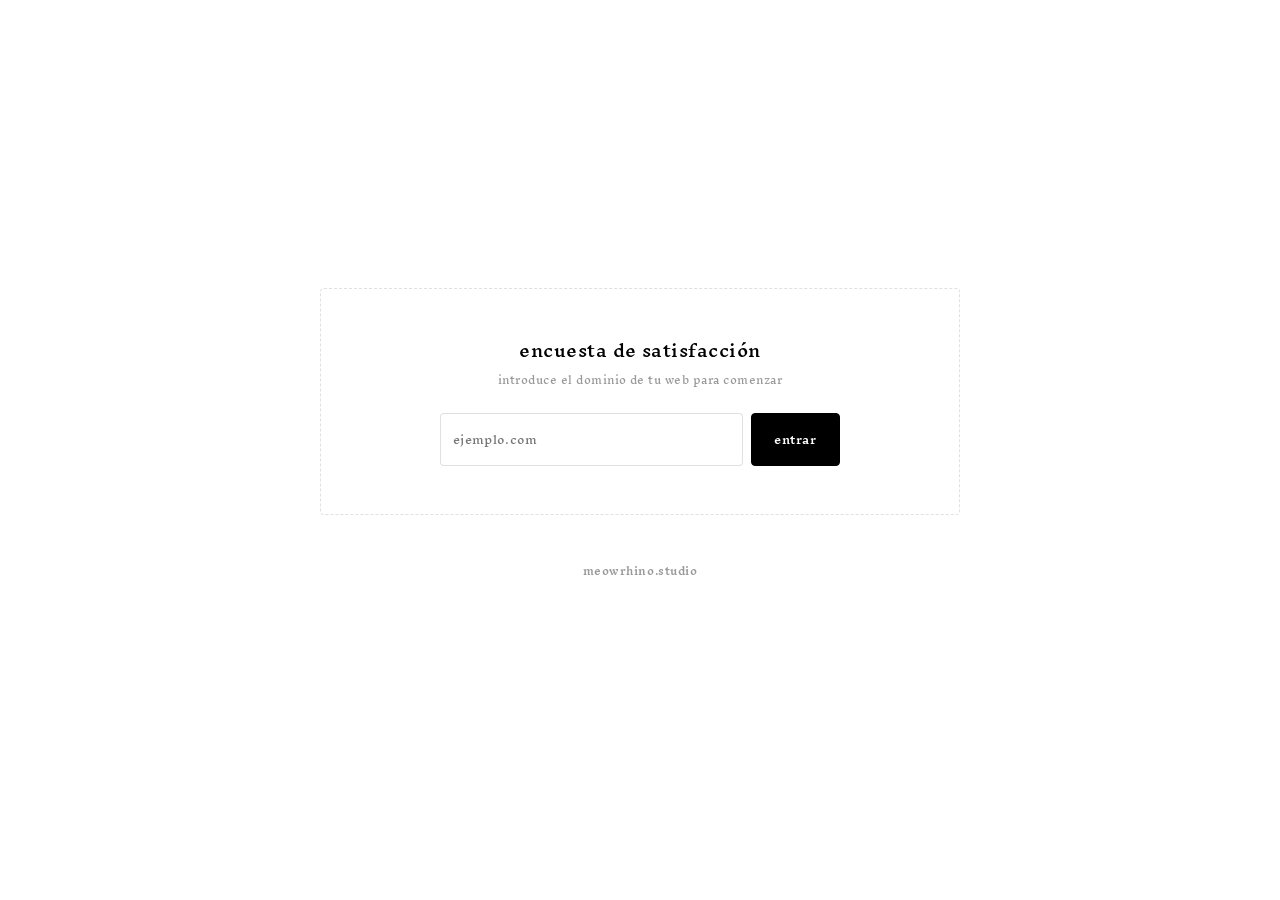
==== index.html @ 2e50a3ef "encuesta de satisfacción con cupones de descuento survey flow (domain validation → 5 questions → cou" ====
<!DOCTYPE html>
<html lang="es">
<head>
  <meta charset="UTF-8">
  <meta name="viewport" content="width=device-width, initial-scale=1.0">
  <title>encuesta · meowrhino.studio</title>
  <meta name="description" content="encuesta de satisfacción para clientes de meowrhino.studio">
  <meta property="og:title" content="encuesta · meowrhino.studio">
  <meta property="og:description" content="encuesta de satisfacción para clientes de meowrhino.studio">
  <meta property="og:type" content="website">
  <meta name="twitter:card" content="summary">
  <link rel="icon" href="favicon.ico" type="image/x-icon">
  <link rel="preconnect" href="https://fonts.googleapis.com">
  <link rel="preconnect" href="https://fonts.gstatic.com" crossorigin>
  <link href="https://fonts.googleapis.com/css2?family=Inknut+Antiqua:wght@400;500;600;700&display=swap" rel="stylesheet">
  <link rel="stylesheet" href="styles.css">
</head>
<body>
  <div class="container">

    <!-- Step 1: Domain -->
    <div id="stepDomain" class="step active">
      <div class="domain-card">
        <h3>encuesta de satisfacción</h3>
        <p>introduce el dominio de tu web para comenzar</p>
        <div class="domain-input-group">
          <input type="text" id="domainInput" placeholder="ejemplo.com">
          <button class="btn-primary" id="btnValidate">entrar</button>
        </div>
      </div>
    </div>

    <!-- Step 2: Survey -->
    <div id="stepSurvey" class="step">
      <div class="survey-header">
        <h3>cuéntanos tu experiencia</h3>
        <p class="survey-domain" id="surveyDomain"></p>
      </div>

      <div class="question-card">
        <h4>valoración general</h4>
        <div class="rating-buttons" data-question="general">
          <button class="rating-btn" data-value="0">0</button>
          <button class="rating-btn" data-value="2">2</button>
          <button class="rating-btn" data-value="4">4</button>
          <button class="rating-btn" data-value="6">6</button>
          <button class="rating-btn" data-value="8">8</button>
          <button class="rating-btn" data-value="10">10</button>
        </div>
        <textarea data-comment="general" placeholder="comentario opcional..."></textarea>
      </div>

      <div class="question-card">
        <h4>valoración del trato</h4>
        <div class="rating-buttons" data-question="trato">
          <button class="rating-btn" data-value="0">0</button>
          <button class="rating-btn" data-value="2">2</button>
          <button class="rating-btn" data-value="4">4</button>
          <button class="rating-btn" data-value="6">6</button>
          <button class="rating-btn" data-value="8">8</button>
          <button class="rating-btn" data-value="10">10</button>
        </div>
        <textarea data-comment="trato" placeholder="comentario opcional..."></textarea>
      </div>

      <div class="question-card">
        <h4>valoración del diseño</h4>
        <div class="rating-buttons" data-question="diseno">
          <button class="rating-btn" data-value="0">0</button>
          <button class="rating-btn" data-value="2">2</button>
          <button class="rating-btn" data-value="4">4</button>
          <button class="rating-btn" data-value="6">6</button>
          <button class="rating-btn" data-value="8">8</button>
          <button class="rating-btn" data-value="10">10</button>
        </div>
        <textarea data-comment="diseno" placeholder="comentario opcional..."></textarea>
      </div>

      <div class="question-card">
        <h4>valoración del proceso</h4>
        <div class="rating-buttons" data-question="proceso">
          <button class="rating-btn" data-value="0">0</button>
          <button class="rating-btn" data-value="2">2</button>
          <button class="rating-btn" data-value="4">4</button>
          <button class="rating-btn" data-value="6">6</button>
          <button class="rating-btn" data-value="8">8</button>
          <button class="rating-btn" data-value="10">10</button>
        </div>
        <textarea data-comment="proceso" placeholder="comentario opcional..."></textarea>
      </div>

      <div class="question-card">
        <h4>valoración del resultado</h4>
        <div class="rating-buttons" data-question="resultado">
          <button class="rating-btn" data-value="0">0</button>
          <button class="rating-btn" data-value="2">2</button>
          <button class="rating-btn" data-value="4">4</button>
          <button class="rating-btn" data-value="6">6</button>
          <button class="rating-btn" data-value="8">8</button>
          <button class="rating-btn" data-value="10">10</button>
        </div>
        <textarea data-comment="resultado" placeholder="comentario opcional..."></textarea>
      </div>

      <div class="submit-wrap">
        <button class="btn-primary" id="btnSubmit">enviar encuesta</button>
      </div>
    </div>

    <!-- Step 3: Coupon -->
    <div id="stepCoupon" class="step">
      <div class="coupon-card">
        <div class="coupon-label">gracias por tu valoración</div>
        <div class="coupon-code" id="couponCode"></div>
        <div class="coupon-discount">5% de descuento</div>
        <p class="coupon-instructions">este cupón es para regalar a un amigo. compártelo y ambos salís ganando.</p>
        <button class="btn-secondary" id="btnCopy">copiar código</button>
      </div>
    </div>

    <div class="branding-badge">
      <a href="https://meowrhino.studio" target="_blank" rel="noopener">meowrhino.studio</a>
    </div>
  </div>

  <div id="notification" class="notification"></div>
  <script src="script.js"></script>
</body>
</html>
---- styles.css ----
* {
  margin: 0;
  padding: 0;
  box-sizing: border-box;
}

:root {
  --bg: #ffffff;
  --card: #ffffff;
  --text: #000000;
  --text-muted: #999999;
  --border: rgba(0, 0, 0, 0.12);
  --border-hover: rgba(0, 0, 0, 0.35);
  --success: #059669;
  --error: #dc2626;
  --radius: 4px;
  --shadow: 0 1px 2px rgba(0, 0, 0, 0.05);
  --shadow-hover: 0 4px 8px rgba(0, 0, 0, 0.08);
}

body {
  font-family: 'Inknut Antiqua', Georgia, 'Times New Roman', serif;
  background: var(--bg);
  color: var(--text);
  line-height: 1.6;
  letter-spacing: 0.03em;
  min-height: 100vh;
  display: flex;
  align-items: center;
  justify-content: center;
  padding: 2rem 1rem;
}

.container {
  width: 100%;
  max-width: 640px;
  margin: 0 auto;
}

/* Steps */
.step { display: none; }
.step.active { display: block; }

/* Domain Card (Step 1) */
.domain-card {
  background: var(--card);
  border: 1.5px dashed var(--border);
  border-radius: var(--radius);
  padding: 3rem 2rem;
  text-align: center;
}

.domain-card h3 {
  font-size: 1.05rem;
  font-weight: 500;
  margin-bottom: 0.5rem;
}

.domain-card p {
  color: var(--text-muted);
  font-size: 0.65rem;
  margin-bottom: 1.5rem;
}

.domain-input-group {
  display: flex;
  gap: 0.5rem;
  max-width: 400px;
  margin: 0 auto;
}

.domain-input-group input {
  flex: 1;
}

/* Survey Header */
.survey-header {
  text-align: center;
  margin-bottom: 1.5rem;
}

.survey-header h3 {
  font-size: 1.05rem;
  font-weight: 500;
  margin-bottom: 0.25rem;
}

.survey-domain {
  color: var(--text-muted);
  font-size: 0.65rem;
}

/* Question Cards */
.question-card {
  background: var(--card);
  border: 1px solid var(--border);
  border-radius: var(--radius);
  padding: 1.25rem;
  box-shadow: var(--shadow);
  margin-bottom: 1rem;
}

.question-card h4 {
  font-size: 0.75rem;
  font-weight: 600;
  margin-bottom: 0.75rem;
}

/* Rating Buttons */
.rating-buttons {
  display: flex;
  gap: 0.4rem;
  margin-bottom: 0.75rem;
}

.rating-btn {
  flex: 1;
  padding: 0.5rem 0;
  background: var(--card);
  border: 1px solid var(--border);
  border-radius: var(--radius);
  font-size: 0.7rem;
  font-weight: 600;
  font-family: inherit;
  letter-spacing: 0.03em;
  cursor: pointer;
  transition: all 0.2s ease;
  color: var(--text);
}

.rating-btn:hover {
  border-color: var(--border-hover);
}

.rating-btn.active {
  background: var(--text);
  color: var(--bg);
  border-color: var(--text);
}

/* Inputs & Textareas */
input[type="text"],
input[type="number"],
input[type="password"],
input[type="date"],
textarea {
  width: 100%;
  padding: 0.7rem 0.75rem;
  border: 1px solid var(--border);
  border-radius: var(--radius);
  font-size: 0.7rem;
  font-family: inherit;
  letter-spacing: 0.03em;
  background: white;
  color: var(--text);
}

input:focus,
textarea:focus {
  outline: none;
  border-color: var(--border-hover);
}

textarea {
  resize: vertical;
  min-height: 70px;
}

/* Buttons */
.btn-primary {
  padding: 0.6rem 1.4rem;
  background: var(--text);
  color: var(--bg);
  border: 1px solid var(--text);
  border-radius: var(--radius);
  font-size: 0.7rem;
  font-weight: 600;
  font-family: inherit;
  letter-spacing: 0.05em;
  cursor: pointer;
  transition: all 0.2s ease;
}

.btn-primary:hover {
  background: #333;
  border-color: #333;
}

.btn-primary:disabled {
  opacity: 0.5;
  cursor: not-allowed;
}

.btn-secondary {
  padding: 0.5rem 1.2rem;
  background: transparent;
  color: var(--text);
  border: 1px solid var(--border);
  border-radius: var(--radius);
  font-size: 0.65rem;
  font-weight: 600;
  font-family: inherit;
  letter-spacing: 0.05em;
  cursor: pointer;
  transition: all 0.2s ease;
}

.btn-secondary:hover {
  border-color: var(--border-hover);
}

.submit-wrap {
  text-align: center;
  margin-top: 0.5rem;
}

/* Coupon Card (Step 3) */
.coupon-card {
  background: var(--card);
  border: 1.5px solid var(--text);
  border-radius: var(--radius);
  padding: 2.5rem 2rem;
  text-align: center;
}

.coupon-label {
  font-size: 0.75rem;
  font-weight: 600;
  margin-bottom: 1.5rem;
}

.coupon-code {
  font-size: 1.4rem;
  font-weight: 700;
  letter-spacing: 0.1em;
  font-family: ui-monospace, 'Cascadia Code', 'Fira Code', monospace;
  margin-bottom: 0.5rem;
}

.coupon-discount {
  font-size: 0.8rem;
  font-weight: 600;
  margin-bottom: 1.5rem;
}

.coupon-instructions {
  font-size: 0.6rem;
  color: var(--text-muted);
  margin-bottom: 1.5rem;
  max-width: 380px;
  margin-left: auto;
  margin-right: auto;
}

/* Verify Card */
.verify-card {
  background: var(--card);
  border: 1.5px dashed var(--border);
  border-radius: var(--radius);
  padding: 3rem 2rem;
  text-align: center;
}

.verify-card h3 {
  font-size: 1.05rem;
  font-weight: 500;
  margin-bottom: 0.5rem;
}

.verify-card > p {
  color: var(--text-muted);
  font-size: 0.65rem;
  margin-bottom: 1.5rem;
}

.verify-input-group {
  display: flex;
  gap: 0.5rem;
  max-width: 360px;
  margin: 0 auto 1.5rem;
}

.verify-input-group input {
  flex: 1;
  text-transform: uppercase;
  font-family: ui-monospace, 'Cascadia Code', 'Fira Code', monospace;
  letter-spacing: 0.08em;
}

.verify-result {
  padding: 1.5rem;
  border: 1px solid var(--border);
  border-radius: var(--radius);
  max-width: 360px;
  margin: 0 auto;
}

.verify-result .result-status {
  font-size: 0.8rem;
  font-weight: 600;
  margin-bottom: 0.25rem;
}

.verify-result .result-detail {
  font-size: 0.65rem;
  color: var(--text-muted);
}

.verify-valid { border-color: var(--success); }
.verify-valid .result-status { color: var(--success); }

.verify-used,
.verify-invalid { border-color: var(--error); }
.verify-used .result-status,
.verify-invalid .result-status { color: var(--error); }

/* Admin */
.auth-card {
  background: var(--card);
  border: 1.5px dashed var(--border);
  border-radius: var(--radius);
  padding: 3rem 2rem;
  text-align: center;
}

.auth-card h3 {
  font-size: 1.05rem;
  font-weight: 500;
  margin-bottom: 1.5rem;
}

.auth-input-group {
  display: flex;
  gap: 0.5rem;
  max-width: 360px;
  margin: 0 auto;
}

.auth-input-group input {
  flex: 1;
}

.admin-header {
  display: flex;
  justify-content: space-between;
  align-items: center;
  margin-bottom: 1rem;
}

.admin-header h3 {
  font-size: 0.85rem;
  font-weight: 600;
}

/* Tabs */
.tab-bar {
  display: flex;
  gap: 0.25rem;
  margin-bottom: 1rem;
  border-bottom: 1px solid var(--border);
  padding-bottom: 0.5rem;
}

.tab-btn {
  padding: 0.4rem 0.8rem;
  background: transparent;
  border: 1px solid transparent;
  border-radius: var(--radius);
  font-size: 0.65rem;
  font-weight: 600;
  font-family: inherit;
  letter-spacing: 0.05em;
  cursor: pointer;
  color: var(--text-muted);
  transition: all 0.2s ease;
}

.tab-btn:hover {
  color: var(--text);
}

.tab-btn.active {
  color: var(--text);
  border-color: var(--border);
  background: var(--card);
}

.tab-panel { display: none; }
.tab-panel.active { display: block; }

/* Add client form */
.add-client-form {
  display: flex;
  gap: 0.5rem;
  margin-bottom: 1rem;
}

.add-client-form input {
  flex: 1;
}

/* Tables */
.admin-table-wrap {
  overflow-x: auto;
}

table {
  width: 100%;
  border-collapse: collapse;
  font-size: 0.6rem;
}

th, td {
  text-align: left;
  padding: 0.5rem 0.6rem;
  border-bottom: 1px solid var(--border);
}

th {
  font-weight: 600;
  color: var(--text-muted);
  font-size: 0.55rem;
  text-transform: uppercase;
  letter-spacing: 0.08em;
}

td {
  color: var(--text);
}

.btn-redeem {
  padding: 0.25rem 0.6rem;
  background: transparent;
  border: 1px solid var(--border);
  border-radius: var(--radius);
  font-size: 0.55rem;
  font-weight: 600;
  font-family: inherit;
  cursor: pointer;
  transition: all 0.2s ease;
  color: var(--text);
}

.btn-redeem:hover {
  border-color: var(--border-hover);
}

.badge-used {
  color: var(--text-muted);
  font-size: 0.55rem;
}

.empty-state {
  text-align: center;
  color: var(--text-muted);
  font-size: 0.65rem;
  padding: 2rem 1rem;
}

/* Survey detail (admin) */
.survey-comments {
  display: none;
  margin-top: 0.5rem;
  padding: 0.5rem;
  background: #fafafa;
  border-radius: var(--radius);
  font-size: 0.55rem;
  color: var(--text-muted);
}

.survey-comments.show { display: block; }

.btn-toggle-comments {
  background: none;
  border: none;
  font-size: 0.55rem;
  color: var(--text-muted);
  cursor: pointer;
  font-family: inherit;
  text-decoration: underline;
}

/* Notifications */
.notification {
  position: fixed;
  bottom: 1.5rem;
  right: 1.5rem;
  background: var(--card);
  border: 1px solid var(--border);
  border-radius: var(--radius);
  padding: 0.65rem 1rem;
  box-shadow: var(--shadow-hover);
  max-width: 360px;
  font-size: 0.65rem;
  font-family: inherit;
  letter-spacing: 0.03em;
  opacity: 0;
  transform: translateY(0.5rem);
  transition: all 0.3s ease;
  z-index: 1000;
}

.notification.show {
  opacity: 1;
  transform: translateY(0);
}

.notification-success { border-left: 3px solid var(--success); }
.notification-error { border-left: 3px solid var(--error); }
.notification-info { border-left: 3px solid var(--text); }

/* Branding */
.branding-badge {
  margin: 3rem 0 2rem;
  text-align: center;
  font-size: 0.65rem;
}

.branding-badge a {
  color: var(--text-muted);
  font-weight: 600;
  text-decoration: none;
  transition: color 0.2s ease;
  letter-spacing: 0.05em;
}

.branding-badge a:hover {
  color: var(--text);
}

/* Responsive */
@media (max-width: 768px) {
  body { padding: 1rem 0.75rem; }

  .domain-card,
  .verify-card,
  .auth-card { padding: 2rem 1rem; }

  .domain-input-group,
  .verify-input-group,
  .auth-input-group,
  .add-client-form {
    flex-direction: column;
  }

  .rating-buttons {
    flex-wrap: wrap;
  }

  .rating-btn {
    min-width: calc(33% - 0.3rem);
  }

  .notification {
    right: 1rem;
    left: 1rem;
    max-width: none;
  }
}

@media (max-width: 640px) {
  .branding-badge { margin: 2rem 0 1.5rem; }
}
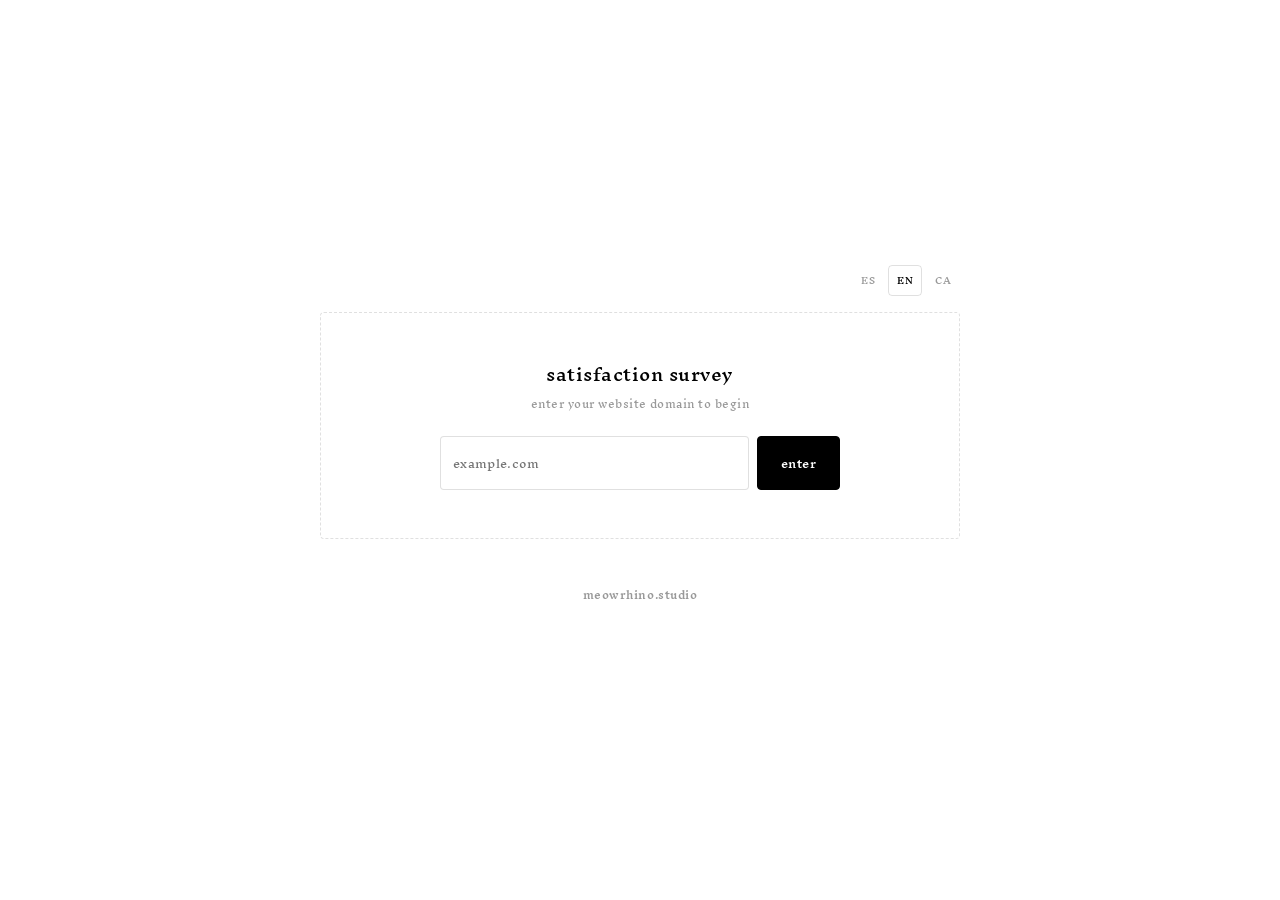
==== commit 4c0c7f70: "add i18n support (ES/EN/CA) with auto-detection and manual selector - shared i18n.js with translatio" ====
--- a/index.html
+++ b/index.html
@@ -18,14 +18,20 @@
 <body>
   <div class="container">
 
+    <div class="lang-selector">
+      <button class="lang-btn" data-lang="es">ES</button>
+      <button class="lang-btn" data-lang="en">EN</button>
+      <button class="lang-btn" data-lang="ca">CA</button>
+    </div>
+
     <!-- Step 1: Domain -->
     <div id="stepDomain" class="step active">
       <div class="domain-card">
-        <h3>encuesta de satisfacción</h3>
-        <p>introduce el dominio de tu web para comenzar</p>
+        <h3 data-i18n="surveyTitle">encuesta de satisfacción</h3>
+        <p data-i18n="surveySubtitle">introduce el dominio de tu web para comenzar</p>
         <div class="domain-input-group">
-          <input type="text" id="domainInput" placeholder="ejemplo.com">
-          <button class="btn-primary" id="btnValidate">entrar</button>
+          <input type="text" id="domainInput" data-i18n-placeholder="domainPlaceholder" placeholder="ejemplo.com">
+          <button class="btn-primary" id="btnValidate" data-i18n="enter">entrar</button>
         </div>
       </div>
     </div>
@@ -33,12 +39,12 @@
     <!-- Step 2: Survey -->
     <div id="stepSurvey" class="step">
       <div class="survey-header">
-        <h3>cuéntanos tu experiencia</h3>
+        <h3 data-i18n="tellUs">cuéntanos tu experiencia</h3>
         <p class="survey-domain" id="surveyDomain"></p>
       </div>
 
       <div class="question-card">
-        <h4>valoración general</h4>
+        <h4 data-i18n="general">valoración general</h4>
         <div class="rating-buttons" data-question="general">
           <button class="rating-btn" data-value="0">0</button>
           <button class="rating-btn" data-value="2">2</button>
@@ -47,11 +53,11 @@
           <button class="rating-btn" data-value="8">8</button>
           <button class="rating-btn" data-value="10">10</button>
         </div>
-        <textarea data-comment="general" placeholder="comentario opcional..."></textarea>
+        <textarea data-comment="general" data-i18n-placeholder="commentPlaceholder" placeholder="comentario opcional..."></textarea>
       </div>
 
       <div class="question-card">
-        <h4>valoración del trato</h4>
+        <h4 data-i18n="trato">valoración del trato</h4>
         <div class="rating-buttons" data-question="trato">
           <button class="rating-btn" data-value="0">0</button>
           <button class="rating-btn" data-value="2">2</button>
@@ -60,11 +66,11 @@
           <button class="rating-btn" data-value="8">8</button>
           <button class="rating-btn" data-value="10">10</button>
         </div>
-        <textarea data-comment="trato" placeholder="comentario opcional..."></textarea>
+        <textarea data-comment="trato" data-i18n-placeholder="commentPlaceholder" placeholder="comentario opcional..."></textarea>
       </div>
 
       <div class="question-card">
-        <h4>valoración del diseño</h4>
+        <h4 data-i18n="diseno">valoración del diseño</h4>
         <div class="rating-buttons" data-question="diseno">
           <button class="rating-btn" data-value="0">0</button>
           <button class="rating-btn" data-value="2">2</button>
@@ -73,11 +79,11 @@
           <button class="rating-btn" data-value="8">8</button>
           <button class="rating-btn" data-value="10">10</button>
         </div>
-        <textarea data-comment="diseno" placeholder="comentario opcional..."></textarea>
+        <textarea data-comment="diseno" data-i18n-placeholder="commentPlaceholder" placeholder="comentario opcional..."></textarea>
       </div>
 
       <div class="question-card">
-        <h4>valoración del proceso</h4>
+        <h4 data-i18n="proceso">valoración del proceso</h4>
         <div class="rating-buttons" data-question="proceso">
           <button class="rating-btn" data-value="0">0</button>
           <button class="rating-btn" data-value="2">2</button>
@@ -86,11 +92,11 @@
           <button class="rating-btn" data-value="8">8</button>
           <button class="rating-btn" data-value="10">10</button>
         </div>
-        <textarea data-comment="proceso" placeholder="comentario opcional..."></textarea>
+        <textarea data-comment="proceso" data-i18n-placeholder="commentPlaceholder" placeholder="comentario opcional..."></textarea>
       </div>
 
       <div class="question-card">
-        <h4>valoración del resultado</h4>
+        <h4 data-i18n="resultado">valoración del resultado</h4>
         <div class="rating-buttons" data-question="resultado">
           <button class="rating-btn" data-value="0">0</button>
           <button class="rating-btn" data-value="2">2</button>
@@ -99,22 +105,21 @@
           <button class="rating-btn" data-value="8">8</button>
           <button class="rating-btn" data-value="10">10</button>
         </div>
-        <textarea data-comment="resultado" placeholder="comentario opcional..."></textarea>
+        <textarea data-comment="resultado" data-i18n-placeholder="commentPlaceholder" placeholder="comentario opcional..."></textarea>
       </div>
 
       <div class="submit-wrap">
-        <button class="btn-primary" id="btnSubmit">enviar encuesta</button>
+        <button class="btn-primary" id="btnSubmit" data-i18n="submit">enviar encuesta</button>
       </div>
     </div>
 
     <!-- Step 3: Coupon -->
     <div id="stepCoupon" class="step">
       <div class="coupon-card">
-        <div class="coupon-label">gracias por tu valoración</div>
+        <div class="coupon-discount" data-i18n="discount">5% de descuento</div>
+        <div class="coupon-label" data-i18n="thanks">gracias por tu valoración</div>
         <div class="coupon-code" id="couponCode"></div>
-        <div class="coupon-discount">5% de descuento</div>
-        <p class="coupon-instructions">este cupón es para regalar a un amigo. compártelo y ambos salís ganando.</p>
-        <button class="btn-secondary" id="btnCopy">copiar código</button>
+        <button class="btn-primary" id="btnDownload" data-i18n="download">descargar cupón</button>
       </div>
     </div>
 
@@ -124,6 +129,7 @@
   </div>
 
   <div id="notification" class="notification"></div>
+  <script src="i18n.js"></script>
   <script src="script.js"></script>
 </body>
 </html>
--- a/styles.css
+++ b/styles.css
@@ -93,10 +93,9 @@
 /* Question Cards */
 .question-card {
   background: var(--card);
-  border: 1px solid var(--border);
+  border: none;
   border-radius: var(--radius);
   padding: 1.25rem;
-  box-shadow: var(--shadow);
   margin-bottom: 1rem;
 }
 
@@ -223,24 +222,26 @@
   text-align: center;
 }
 
+.coupon-discount {
+  font-size: 2.2rem;
+  font-weight: 700;
+  letter-spacing: 0.03em;
+  margin-bottom: 0.75rem;
+}
+
 .coupon-label {
-  font-size: 0.75rem;
-  font-weight: 600;
+  font-size: 0.7rem;
+  font-weight: 500;
+  color: var(--text-muted);
   margin-bottom: 1.5rem;
 }
 
 .coupon-code {
-  font-size: 1.4rem;
-  font-weight: 700;
+  font-size: 0.85rem;
+  font-weight: 600;
   letter-spacing: 0.1em;
   font-family: ui-monospace, 'Cascadia Code', 'Fira Code', monospace;
   margin-bottom: 0.5rem;
-}
-
-.coupon-discount {
-  font-size: 0.8rem;
-  font-weight: 600;
-  margin-bottom: 1.5rem;
 }
 
 .coupon-instructions {
@@ -509,6 +510,37 @@
 .notification-error { border-left: 3px solid var(--error); }
 .notification-info { border-left: 3px solid var(--text); }
 
+/* Language Selector */
+.lang-selector {
+  display: flex;
+  justify-content: flex-end;
+  gap: 0.25rem;
+  margin-bottom: 1rem;
+}
+
+.lang-btn {
+  padding: 0.2rem 0.5rem;
+  background: transparent;
+  border: 1px solid transparent;
+  border-radius: var(--radius);
+  font-size: 0.55rem;
+  font-weight: 600;
+  font-family: inherit;
+  letter-spacing: 0.05em;
+  cursor: pointer;
+  color: var(--text-muted);
+  transition: all 0.2s ease;
+}
+
+.lang-btn:hover {
+  color: var(--text);
+}
+
+.lang-btn.active {
+  color: var(--text);
+  border-color: var(--border);
+}
+
 /* Branding */
 .branding-badge {
   margin: 3rem 0 2rem;
